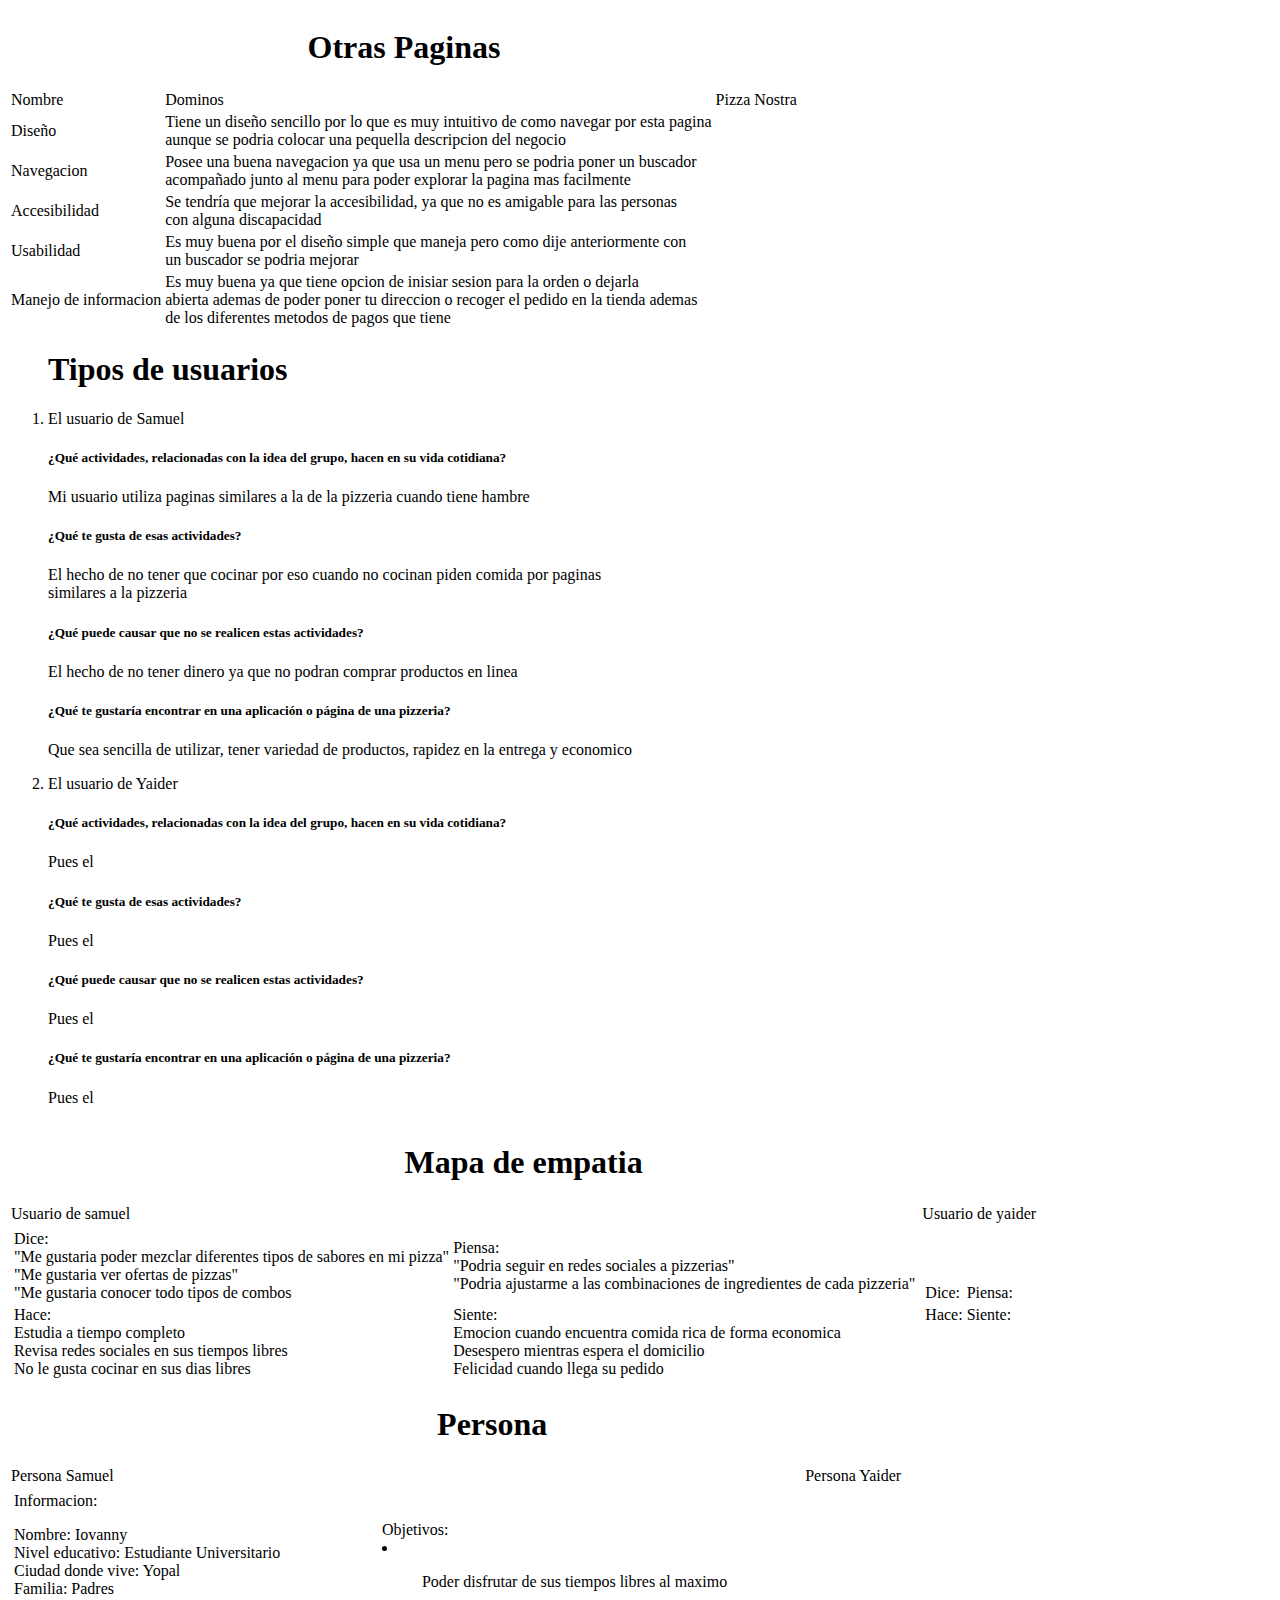
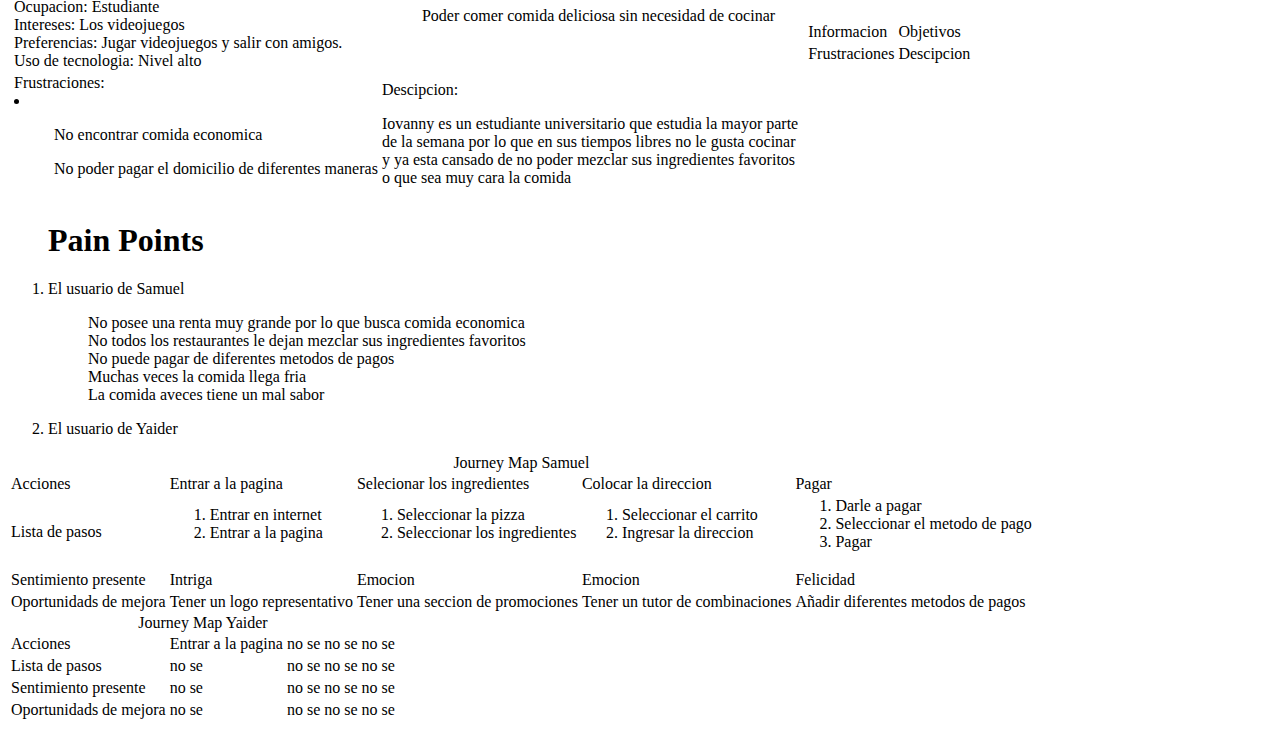
==== Informe.html @ b7d3cf09 "Xd" ====
<html>
    <head>
        <title>Informe Pizzeria</title>
    </head>
    <body>
        <header>

        </header>
        <main>
            <section>
                <table>
                    <caption>
                        <h1>Otras Paginas</h1>
                    </caption>
                    <tbody>
                        <tr>
                            <div>
                                <td>Nombre</td>
                            </div>
                            <div>
                                <td>Dominos</td>
                            </div>
                            <div>
                                <td>Pizza Nostra</td>
                            </div>
                        </tr>
                        <tr>
                            <div>
                                <td>Diseño</td>
                            </div>
                            <div>
                                <td><p>Tiene un diseño sencillo por lo que es muy intuitivo de como navegar por esta pagina <br>
                                aunque se podria colocar una pequella descripcion del negocio</p></td>
                            </div>
                            <div>
                                <td></td>
                            </div>
                        </tr>
                        <tr>
                            <div>
                                <td>Navegacion</td>
                            </div>
                            <div>
                                <td><p>Posee una buena navegacion ya que usa un menu pero se podria poner un buscador <br>
                                acompañado junto al menu para poder explorar la pagina mas facilmente</p></td>
                            </div>
                            <div>
                                <td></td>
                            </div>
                        </tr>
                        <tr>
                            <div>
                                <td>Accesibilidad</td>
                            </div>
                            <div>
                                <td><p>Se tendría que mejorar la accesibilidad, ya que no es amigable para las personas <br>
                                con alguna discapacidad </p></td>
                            </div>
                            <div>
                                <td></td>
                            </div>
                        </tr>
                        <tr>
                            <div>
                                <td>Usabilidad</td>
                            </div>
                            <div>
                                <td><p>Es muy buena por el diseño simple que maneja pero como dije anteriormente con <br>
                                un buscador se podria mejorar</p></td>
                            </div>
                            <div>
                                <td></td>
                            </div>
                        </tr>
                        <tr>
                            <div>
                                <td>Manejo de informacion</td>
                            </div>
                            <div>
                                <td><p>Es muy buena ya que tiene opcion de inisiar sesion para la orden o dejarla <br>
                                abierta ademas de poder poner tu direccion o recoger el pedido en la tienda ademas <br>
                                de los diferentes metodos de pagos que tiene</p></td>
                            </div>
                            <div>
                                <td></td>
                            </div>
                        </tr>
                    </tbody>
                </table>
            </section>
            <section>
                <ol>
                    <h1>Tipos de usuarios</h1>
                    <li>
                        <p>El usuario de Samuel</p>
                        <h5>¿Qué actividades, relacionadas con la idea del grupo, hacen en su vida cotidiana?</h5>
                        <p>Mi usuario utiliza paginas similares a la de la pizzeria cuando tiene hambre</p>
                        <h5>¿Qué te gusta de esas actividades?</h5>
                        <p>El hecho de no tener que cocinar por eso cuando no cocinan piden comida por paginas <br>
                        similares a la pizzeria</p>
                        <h5>¿Qué puede causar que no se realicen estas actividades?</h5>
                        <p>El hecho de no tener dinero ya que no podran comprar productos en linea</p>
                        <h5>¿Qué te gustaría encontrar en una aplicación o página de una pizzeria?</h5>
                        <p>Que sea sencilla de utilizar, tener variedad de productos, rapidez en la entrega y economico</p>
                    </li>
                    <li>
                        <p>El usuario de Yaider</p>
                        <h5>¿Qué actividades, relacionadas con la idea del grupo, hacen en su vida cotidiana?</h5>
                        <p>Pues el</p>
                        <h5>¿Qué te gusta de esas actividades?</h5>
                        <p>Pues el</p>
                        <h5>¿Qué puede causar que no se realicen estas actividades?</h5>
                        <p>Pues el</p>
                        <h5>¿Qué te gustaría encontrar en una aplicación o página de una pizzeria?</h5>
                        <p>Pues el</p>
                    </li>
                </ol>
            </section>
            <section>
                <table>
                    <caption>
                        <h1>Mapa de empatia</h1>
                    </caption>
                    <tbody>
                        <tr>
                            <div>
                                <td>Usuario de samuel</td>
                            </div>
                            <div>
                                <td>Usuario de yaider</td>
                            </div>
                        </tr>
                        <tr>
                            <div>
                                <td>
                                    <table>
                                        <tbody>
                                            <tr>
                                                <div>
                                                    <td>Dice: <br>
                                                    "Me gustaria poder mezclar diferentes tipos de sabores en mi pizza" <br>
                                                    "Me gustaria ver ofertas de pizzas" <br>
                                                    "Me gustaria conocer todo tipos de combos</td>
                                                </div>
                                                <div>
                                                    <td>Piensa: <br>
                                                    "Podria seguir en redes sociales a pizzerias" <br>
                                                    "Podria ajustarme a las combinaciones de ingredientes de cada pizzeria"</td>
                                                </div>
                                            </tr>
                                            <tr>
                                                <div>
                                                    <td>Hace: <br>
                                                    Estudia a tiempo completo <br>
                                                    Revisa redes sociales en sus tiempos libres <br>
                                                    No le gusta cocinar en sus dias libres</td>
                                                </div>
                                                <div>
                                                    <td>Siente: <br>
                                                    Emocion cuando encuentra comida rica de forma economica <br>
                                                    Desespero mientras espera el domicilio <br>
                                                    Felicidad cuando llega su pedido</td>
                                                </div>
                                            </tr>
                                        </tbody>
                                    </table>
                                </td>
                            </div>
                            <div>
                                <td>
                                    <table>
                                        <tbody>
                                            <tr>
                                                <div>
                                                    <td>Dice: </td>
                                                </div>
                                                <div>
                                                    <td>Piensa: </td>
                                                </div>
                                            </tr>
                                            <tr>
                                                <div>
                                                    <td>Hace: </td>
                                                </div>
                                                <div>
                                                    <td>Siente: </td>
                                                </div>
                                            </tr>
                                        </tbody>
                                    </table>
                                </td>
                            </div>
                        </tr>
                    </tbody>
                </table>
            </section>
            <section>
                <table>
                    <caption>
                        <h1>Persona</h1>
                    </caption>
                    <tbody>
                        <tr>
                            <div>
                                <td>Persona Samuel</td>
                            </div>
                            <div>
                                <td>Persona Yaider</td>
                            </div>
                        </tr>
                        <tr>
                            <div>
                                <td>
                                    <table>
                                        <tbody>
                                            <tr>
                                                <div>
                                                    <td>Informacion: <br>
                                                    <p>Nombre: Iovanny <br>
                                                    Nivel educativo: Estudiante Universitario <br>
                                                    Ciudad donde vive: Yopal <br>
                                                    Familia: Padres <br>
                                                    Ocupacion: Estudiante <br>
                                                    Intereses: Los videojuegos <br>
                                                    Preferencias: Jugar videojuegos y salir con amigos. <br>
                                                    Uso de tecnologia: Nivel alto</p></td>
                                                </div>
                                                <div>
                                                    <td>Objetivos: <br>
                                                    <li>
                                                        <div>
                                                            <ul>Poder disfrutar de sus tiempos libres al maximo</ul>
                                                        </div>
                                                        <div>
                                                            <ul>Poder comer comida deliciosa sin necesidad de cocinar</ul>
                                                        </div>
                                                    </li></td>
                                                </div>
                                            </tr>
                                            <tr>
                                                <div>
                                                    <td>Frustraciones: <br>
                                                    <li>
                                                        <ol>No encontrar comida economica</ol>
                                                        <ol>No poder pagar el domicilio de diferentes maneras</ol>
                                                    </li></td>
                                                </div>
                                                <div>
                                                    <td>Descipcion: <br>
                                                    <p>Iovanny es un estudiante universitario que estudia la mayor parte <br>
                                                    de la semana por lo que en sus tiempos libres no le gusta cocinar <br>
                                                    y ya esta cansado de no poder mezclar sus ingredientes favoritos <br>
                                                    o que sea muy cara la comida</p></td>
                                                </div>
                                            </tr>
                                        </tbody>
                                    </table>
                                </td>
                            </div>
                            <div>
                                <td>
                                    <table>
                                        <tbody>
                                            <tr>
                                                <div>
                                                    <td>Informacion</td>
                                                </div>
                                                <div>
                                                    <td>Objetivos</td>
                                                </div>
                                            </tr>
                                            <tr>
                                                <div>
                                                    <td>Frustraciones</td>
                                                </div>
                                                <div>
                                                    <td>Descipcion</td>
                                                </div>
                                            </tr>
                                        </tbody>
                                    </table>
                                </td>
                            </div>
                        </tr>
                    </tbody>
                </table>
            </section>
            <section>
                <ol>
                    <h1>Pain Points</h1>
                    <li>
                        <p>El usuario de Samuel</p>
                        <div>
                            <ul>No posee una renta muy grande por lo que busca comida economica</ul>
                        </div>
                        <div>
                            <ul>No todos los restaurantes le dejan mezclar sus ingredientes favoritos</ul>
                        </div>
                        <div>
                            <ul>No puede pagar de diferentes metodos de pagos</ul>
                        </div>
                        <div>
                            <ul>Muchas veces la comida llega fria</ul>
                        </div>
                        <div>
                            <ul>La comida aveces tiene un mal sabor</ul>
                        </div>
                    </li>
                    <li>
                        <p>El usuario de Yaider</p>
                        <div>
                            <ul></ul>
                        </div>
                    </li>
                </ol>
            </section>
            <section>
                <table>
                    <caption>Journey Map Samuel</caption>
                    <tbody>
                        <tr>
                            <div>
                                <td>Acciones</td>
                            </div>
                            <div>
                                <td>Entrar a la pagina</td>
                            </div>
                            <div>
                                <td>Selecionar los ingredientes</td>
                            </div>
                            <div>
                                <td>Colocar la direccion</td>
                            </div>
                            <div>
                                <td>Pagar</td>
                            </div>
                        </tr>
                        <tr>
                            <div>
                                <td>Lista de pasos</td>
                            </div>
                            <div>
                                <td><ol>
                                    <li>Entrar en internet</li>
                                    <li>Entrar a la pagina</li>
                                </ol></td>
                            </div>
                            <div>
                                <td><ol>
                                    <li>Seleccionar la pizza</li>
                                    <li>Seleccionar los ingredientes</li>
                                </ol></td>
                            </div>
                            <div>
                                <td><ol>
                                    <li>Seleccionar el carrito</li>
                                    <li>Ingresar la direccion</li>
                                </ol></td>
                            </div>
                            <div>
                                <td><ol>
                                    <li>Darle a pagar</li>
                                    <li>Seleccionar el metodo de pago</li>
                                    <li>Pagar</li>
                                </ol></td>
                            </div>
                        </tr>
                        <tr>
                            <div>
                                <td>Sentimiento presente</td>
                            </div>
                            <div>
                                <td>Intriga</td>
                            </div>
                            <div>
                                <td>Emocion</td>
                            </div>
                            <div>
                                <td>Emocion</td>
                            </div>
                            <div>
                                <td>Felicidad</td>
                            </div>
                        </tr>
                        <tr>
                            <div>
                                <td>Oportunidads de mejora</td>
                            </div>
                            <div>
                                <td>Tener un logo representativo</td>
                            </div>
                            <div>
                                <td>Tener una seccion de promociones</td>
                            </div>
                            <div>
                                <td>Tener un tutor de combinaciones</td>
                            </div>
                            <div>
                                <td>Añadir diferentes metodos de pagos</td>
                            </div>
                        </tr>
                    </tbody>
                </table>
            </section>
            <section>
                <table>
                    <caption>Journey Map Yaider</caption>
                    <tbody>
                        <tr>
                            <div>
                                <td>Acciones</td>
                            </div>
                            <div>
                                <td>Entrar a la pagina</td>
                            </div>
                            <div>
                                <td>no se</td>
                            </div>
                            <div>
                                <td>no se</td>
                            </div>
                            <div>
                                <td>no se</td>
                            </div>
                        </tr>
                        <tr>
                            <div>
                                <td>Lista de pasos</td>
                            </div>
                            <div>
                                <td>no se</td>
                            </div>
                            <div>
                                <td>no se</td>
                            </div>
                            <div>
                                <td>no se</td>
                            </div>
                            <div>
                                <td>no se</td>
                            </div>
                        </tr>
                        <tr>
                            <div>
                                <td>Sentimiento presente</td>
                            </div>
                            <div>
                                <td>no se</td>
                            </div>
                            <div>
                                <td>no se</td>
                            </div>
                            <div>
                                <td>no se</td>
                            </div>
                            <div>
                                <td>no se</td>
                            </div>
                        </tr>
                        <tr>
                            <div>
                                <td>Oportunidads de mejora</td>
                            </div>
                            <div>
                                <td>no se</td>
                            </div>
                            <div>
                                <td>no se</td>
                            </div>
                            <div>
                                <td>no se</td>
                            </div>
                            <div>
                                <td>no se</td>
                            </div>
                        </tr>
                    </tbody>
                </table>
            </section>

        </main>
    </body>
</html>
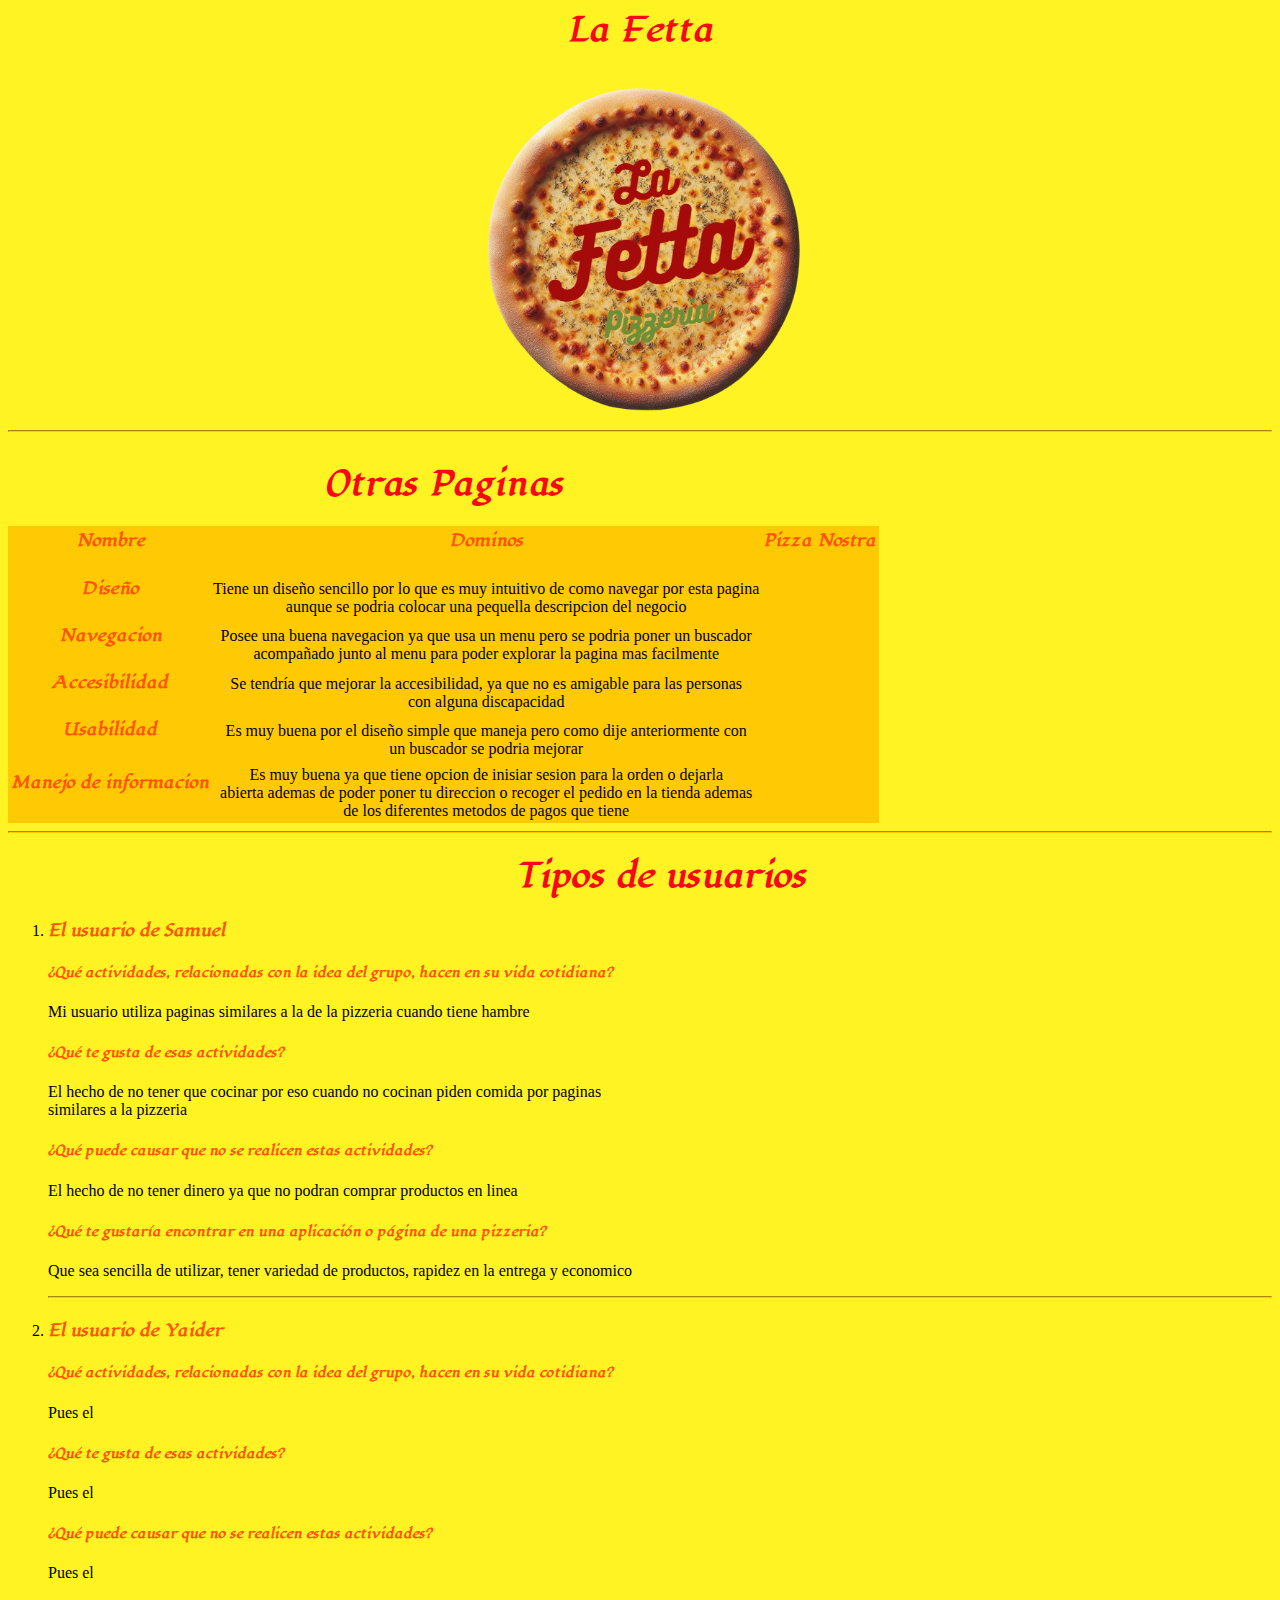
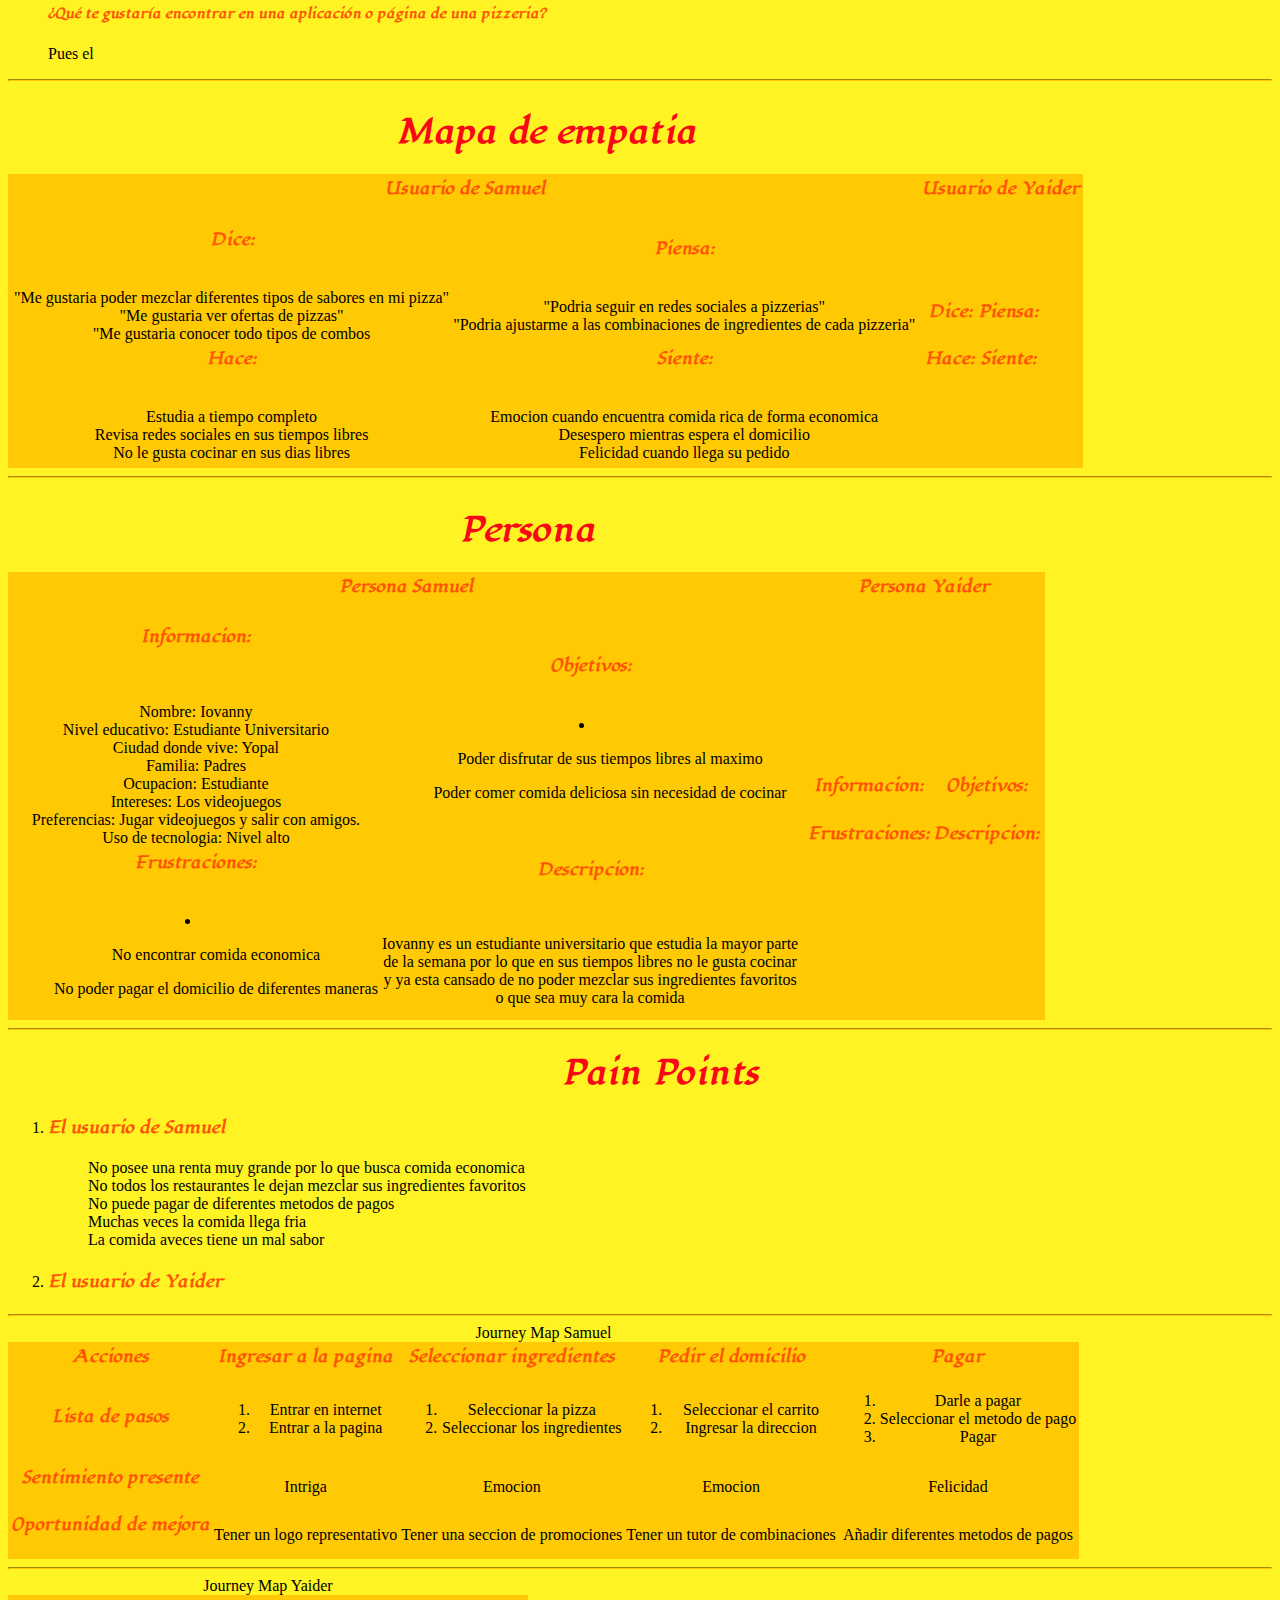
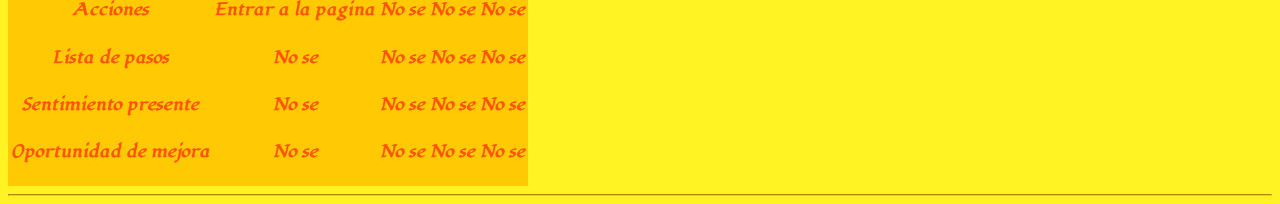
==== commit 449079f3: "Se agrego css" ====
--- a/Informe.html
+++ b/Informe.html
@@ -1,10 +1,16 @@
 <html>
     <head>
+        <link rel="stylesheet" href=".//InformeStyle.css">
+        <link rel="preconnect" href="https://fonts.googleapis.com">
+        <link rel="preconnect" href="https://fonts.gstatic.com" crossorigin>
+        <link href="https://fonts.googleapis.com/css2?family=Lugrasimo&display=swap" rel="stylesheet">
         <title>Informe Pizzeria</title>
     </head>
     <body>
         <header>
-
+            <h1>La Fetta</h1>
+            <img src=".//Img/Logo.png" alt="">
+            <hr>
         </header>
         <main>
             <section>
@@ -15,18 +21,26 @@
                     <tbody>
                         <tr>
                             <div>
-                                <td>Nombre</td>
-                            </div>
-                            <div>
-                                <td>Dominos</td>
-                            </div>
-                            <div>
-                                <td>Pizza Nostra</td>
-                            </div>
-                        </tr>
-                        <tr>
-                            <div>
-                                <td>Diseño</td>
+                                <td>
+                                    <h4>Nombre</h4>
+                                </td>
+                            </div>
+                            <div>
+                                <td>
+                                    <h4>Dominos</h4>
+                                </td>
+                            </div>
+                            <div>
+                                <td>
+                                    <h4>Pizza Nostra</h4>
+                                </td>
+                            </div>
+                        </tr>
+                        <tr>
+                            <div>
+                                <td>
+                                    <h4>Diseño</h4>
+                                </td>
                             </div>
                             <div>
                                 <td><p>Tiene un diseño sencillo por lo que es muy intuitivo de como navegar por esta pagina <br>
@@ -38,7 +52,9 @@
                         </tr>
                         <tr>
                             <div>
-                                <td>Navegacion</td>
+                                <td>
+                                    <h4>Navegacion</h4>
+                                </td>
                             </div>
                             <div>
                                 <td><p>Posee una buena navegacion ya que usa un menu pero se podria poner un buscador <br>
@@ -50,7 +66,9 @@
                         </tr>
                         <tr>
                             <div>
-                                <td>Accesibilidad</td>
+                                <td>
+                                    <h4>Accesibilidad</h4>
+                                </td>
                             </div>
                             <div>
                                 <td><p>Se tendría que mejorar la accesibilidad, ya que no es amigable para las personas <br>
@@ -62,7 +80,9 @@
                         </tr>
                         <tr>
                             <div>
-                                <td>Usabilidad</td>
+                                <td>
+                                    <h4>Usabilidad</h4>
+                                </td>
                             </div>
                             <div>
                                 <td><p>Es muy buena por el diseño simple que maneja pero como dije anteriormente con <br>
@@ -74,7 +94,9 @@
                         </tr>
                         <tr>
                             <div>
-                                <td>Manejo de informacion</td>
+                                <td>
+                                    <h4>Manejo de informacion</h4>
+                                </td>
                             </div>
                             <div>
                                 <td><p>Es muy buena ya que tiene opcion de inisiar sesion para la orden o dejarla <br>
@@ -87,12 +109,13 @@
                         </tr>
                     </tbody>
                 </table>
+                <hr>
             </section>
             <section>
                 <ol>
                     <h1>Tipos de usuarios</h1>
                     <li>
-                        <p>El usuario de Samuel</p>
+                        <h4>El usuario de Samuel</h4>
                         <h5>¿Qué actividades, relacionadas con la idea del grupo, hacen en su vida cotidiana?</h5>
                         <p>Mi usuario utiliza paginas similares a la de la pizzeria cuando tiene hambre</p>
                         <h5>¿Qué te gusta de esas actividades?</h5>
@@ -103,8 +126,9 @@
                         <h5>¿Qué te gustaría encontrar en una aplicación o página de una pizzeria?</h5>
                         <p>Que sea sencilla de utilizar, tener variedad de productos, rapidez en la entrega y economico</p>
                     </li>
+                    <hr>
                     <li>
-                        <p>El usuario de Yaider</p>
+                        <h4>El usuario de Yaider</h4>
                         <h5>¿Qué actividades, relacionadas con la idea del grupo, hacen en su vida cotidiana?</h5>
                         <p>Pues el</p>
                         <h5>¿Qué te gusta de esas actividades?</h5>
@@ -115,6 +139,7 @@
                         <p>Pues el</p>
                     </li>
                 </ol>
+                <hr>
             </section>
             <section>
                 <table>
@@ -124,10 +149,14 @@
                     <tbody>
                         <tr>
                             <div>
-                                <td>Usuario de samuel</td>
-                            </div>
-                            <div>
-                                <td>Usuario de yaider</td>
+                                <td>
+                                    <h4>Usuario de Samuel</h4>
+                                </td>
+                            </div>
+                            <div>
+                                <td>
+                                    <h4>Usuario de Yaider</h4>
+                                </td>
                             </div>
                         </tr>
                         <tr>
@@ -137,26 +166,26 @@
                                         <tbody>
                                             <tr>
                                                 <div>
-                                                    <td>Dice: <br>
+                                                    <td><h4>Dice: </h4> <br>
                                                     "Me gustaria poder mezclar diferentes tipos de sabores en mi pizza" <br>
                                                     "Me gustaria ver ofertas de pizzas" <br>
                                                     "Me gustaria conocer todo tipos de combos</td>
                                                 </div>
                                                 <div>
-                                                    <td>Piensa: <br>
+                                                    <td><h4>Piensa: </h4><br>
                                                     "Podria seguir en redes sociales a pizzerias" <br>
                                                     "Podria ajustarme a las combinaciones de ingredientes de cada pizzeria"</td>
                                                 </div>
                                             </tr>
                                             <tr>
                                                 <div>
-                                                    <td>Hace: <br>
+                                                    <td><h4>Hace: </h4><br>
                                                     Estudia a tiempo completo <br>
                                                     Revisa redes sociales en sus tiempos libres <br>
                                                     No le gusta cocinar en sus dias libres</td>
                                                 </div>
                                                 <div>
-                                                    <td>Siente: <br>
+                                                    <td><h4>Siente: </h4><br>
                                                     Emocion cuando encuentra comida rica de forma economica <br>
                                                     Desespero mientras espera el domicilio <br>
                                                     Felicidad cuando llega su pedido</td>
@@ -172,18 +201,20 @@
                                         <tbody>
                                             <tr>
                                                 <div>
-                                                    <td>Dice: </td>
-                                                </div>
-                                                <div>
-                                                    <td>Piensa: </td>
-                                                </div>
-                                            </tr>
-                                            <tr>
-                                                <div>
-                                                    <td>Hace: </td>
-                                                </div>
-                                                <div>
-                                                    <td>Siente: </td>
+                                                    <td><h4>Dice: </h4></td>
+                                                </div>
+                                                <div>
+                                                    <td>
+                                                        <h4>Piensa: </h4>
+                                                    </td>
+                                                </div>
+                                            </tr>
+                                            <tr>
+                                                <div>
+                                                    <td><h4>Hace:</h4></td>
+                                                </div>
+                                                <div>
+                                                    <td><h4>Siente: </h4></td>
                                                 </div>
                                             </tr>
                                         </tbody>
@@ -194,6 +225,7 @@
                     </tbody>
                 </table>
             </section>
+            <hr>
             <section>
                 <table>
                     <caption>
@@ -202,10 +234,10 @@
                     <tbody>
                         <tr>
                             <div>
-                                <td>Persona Samuel</td>
-                            </div>
-                            <div>
-                                <td>Persona Yaider</td>
+                                <td><h4>Persona Samuel</h4></td>
+                            </div>
+                            <div>
+                                <td><h4>Persona Yaider</h4></td>
                             </div>
                         </tr>
                         <tr>
@@ -215,7 +247,7 @@
                                         <tbody>
                                             <tr>
                                                 <div>
-                                                    <td>Informacion: <br>
+                                                    <td><h4>Informacion: </h4><br>
                                                     <p>Nombre: Iovanny <br>
                                                     Nivel educativo: Estudiante Universitario <br>
                                                     Ciudad donde vive: Yopal <br>
@@ -226,7 +258,7 @@
                                                     Uso de tecnologia: Nivel alto</p></td>
                                                 </div>
                                                 <div>
-                                                    <td>Objetivos: <br>
+                                                    <td><h4>Objetivos: </h4><br>
                                                     <li>
                                                         <div>
                                                             <ul>Poder disfrutar de sus tiempos libres al maximo</ul>
@@ -239,14 +271,14 @@
                                             </tr>
                                             <tr>
                                                 <div>
-                                                    <td>Frustraciones: <br>
+                                                    <td><h4>Frustraciones: </h4><br>
                                                     <li>
                                                         <ol>No encontrar comida economica</ol>
                                                         <ol>No poder pagar el domicilio de diferentes maneras</ol>
                                                     </li></td>
                                                 </div>
                                                 <div>
-                                                    <td>Descipcion: <br>
+                                                    <td><h4>Descripcion: </h4><br>
                                                     <p>Iovanny es un estudiante universitario que estudia la mayor parte <br>
                                                     de la semana por lo que en sus tiempos libres no le gusta cocinar <br>
                                                     y ya esta cansado de no poder mezclar sus ingredientes favoritos <br>
@@ -263,18 +295,18 @@
                                         <tbody>
                                             <tr>
                                                 <div>
-                                                    <td>Informacion</td>
-                                                </div>
-                                                <div>
-                                                    <td>Objetivos</td>
-                                                </div>
-                                            </tr>
-                                            <tr>
-                                                <div>
-                                                    <td>Frustraciones</td>
-                                                </div>
-                                                <div>
-                                                    <td>Descipcion</td>
+                                                    <td><h4>Informacion: </h4></td>
+                                                </div>
+                                                <div>
+                                                    <td><h4>Objetivos: </h4></td>
+                                                </div>
+                                            </tr>
+                                            <tr>
+                                                <div>
+                                                    <td><h4>Frustraciones: </h4></td>
+                                                </div>
+                                                <div>
+                                                    <td><h4>Descripcion: </h4></td>
                                                 </div>
                                             </tr>
                                         </tbody>
@@ -284,12 +316,13 @@
                         </tr>
                     </tbody>
                 </table>
+                <hr>
             </section>
             <section>
                 <ol>
                     <h1>Pain Points</h1>
                     <li>
-                        <p>El usuario de Samuel</p>
+                        <p><h4>El usuario de Samuel</h4></p>
                         <div>
                             <ul>No posee una renta muy grande por lo que busca comida economica</ul>
                         </div>
@@ -307,12 +340,13 @@
                         </div>
                     </li>
                     <li>
-                        <p>El usuario de Yaider</p>
+                        <p><h4>El usuario de Yaider</h4></p>
                         <div>
                             <ul></ul>
                         </div>
                     </li>
                 </ol>
+                <hr>
             </section>
             <section>
                 <table>
@@ -320,24 +354,24 @@
                     <tbody>
                         <tr>
                             <div>
-                                <td>Acciones</td>
-                            </div>
-                            <div>
-                                <td>Entrar a la pagina</td>
-                            </div>
-                            <div>
-                                <td>Selecionar los ingredientes</td>
-                            </div>
-                            <div>
-                                <td>Colocar la direccion</td>
-                            </div>
-                            <div>
-                                <td>Pagar</td>
-                            </div>
-                        </tr>
-                        <tr>
-                            <div>
-                                <td>Lista de pasos</td>
+                                <td><h4>Acciones</h4></td>
+                            </div>
+                            <div>
+                                <td><h4>Ingresar a la pagina</h4></td>
+                            </div>
+                            <div>
+                                <td><h4>Seleccionar ingredientes</h4></td>
+                            </div>
+                            <div>
+                                <td><h4>Pedir el domicilio</h4></td>
+                            </div>
+                            <div>
+                                <td><h4>Pagar</h4></td>
+                            </div>
+                        </tr>
+                        <tr>
+                            <div>
+                                <td><h4>Lista de pasos</h4></td>
                             </div>
                             <div>
                                 <td><ol>
@@ -367,7 +401,7 @@
                         </tr>
                         <tr>
                             <div>
-                                <td>Sentimiento presente</td>
+                                <td><h4>Sentimiento presente</h4></td>
                             </div>
                             <div>
                                 <td>Intriga</td>
@@ -384,7 +418,7 @@
                         </tr>
                         <tr>
                             <div>
-                                <td>Oportunidads de mejora</td>
+                                <td><h4>Oportunidad de mejora</h4></td>
                             </div>
                             <div>
                                 <td>Tener un logo representativo</td>
@@ -401,6 +435,7 @@
                         </tr>
                     </tbody>
                 </table>
+                <hr>
             </section>
             <section>
                 <table>
@@ -408,76 +443,76 @@
                     <tbody>
                         <tr>
                             <div>
-                                <td>Acciones</td>
-                            </div>
-                            <div>
-                                <td>Entrar a la pagina</td>
-                            </div>
-                            <div>
-                                <td>no se</td>
-                            </div>
-                            <div>
-                                <td>no se</td>
-                            </div>
-                            <div>
-                                <td>no se</td>
-                            </div>
-                        </tr>
-                        <tr>
-                            <div>
-                                <td>Lista de pasos</td>
-                            </div>
-                            <div>
-                                <td>no se</td>
-                            </div>
-                            <div>
-                                <td>no se</td>
-                            </div>
-                            <div>
-                                <td>no se</td>
-                            </div>
-                            <div>
-                                <td>no se</td>
-                            </div>
-                        </tr>
-                        <tr>
-                            <div>
-                                <td>Sentimiento presente</td>
-                            </div>
-                            <div>
-                                <td>no se</td>
-                            </div>
-                            <div>
-                                <td>no se</td>
-                            </div>
-                            <div>
-                                <td>no se</td>
-                            </div>
-                            <div>
-                                <td>no se</td>
-                            </div>
-                        </tr>
-                        <tr>
-                            <div>
-                                <td>Oportunidads de mejora</td>
-                            </div>
-                            <div>
-                                <td>no se</td>
-                            </div>
-                            <div>
-                                <td>no se</td>
-                            </div>
-                            <div>
-                                <td>no se</td>
-                            </div>
-                            <div>
-                                <td>no se</td>
+                                <td><h4>Acciones</h4></td>
+                            </div>
+                            <div>
+                                <td><h4>Entrar a la pagina</h4></td>
+                            </div>
+                            <div>
+                                <td><h4>No se</h4></td>
+                            </div>
+                            <div>
+                                <td><h4>No se</h4></td>
+                            </div>
+                            <div>
+                                <td><h4>No se</h4></td>
+                            </div>
+                        </tr>
+                        <tr>
+                            <div>
+                                <td><h4>Lista de pasos</h4></td>
+                            </div>
+                            <div>
+                                <td><h4>No se</h4></td>
+                            </div>
+                            <div>
+                                <td><h4>No se</h4></td>
+                            </div>
+                            <div>
+                                <td><h4>No se</h4></td>
+                            </div>
+                            <div>
+                                <td><h4>No se</h4></td>
+                            </div>
+                        </tr>
+                        <tr>
+                            <div>
+                                <td><h4>Sentimiento presente</h4></td>
+                            </div>
+                            <div>
+                                <td><h4>No se</h4></td>
+                            </div>
+                            <div>
+                                <td><h4>No se</h4></td>
+                            </div>
+                            <div>
+                                <td><h4>No se</h4></td>
+                            </div>
+                            <div>
+                                <td><h4>No se</h4></td>
+                            </div>
+                        </tr>
+                        <tr>
+                            <div>
+                                <td><h4>Oportunidad de mejora</h4></td>
+                            </div>
+                            <div>
+                                <td><h4>No se</h4></td>
+                            </div>
+                            <div>
+                                <td><h4>No se</h4></td>
+                            </div>
+                            <div>
+                                <td><h4>No se</h4></td>
+                            </div>
+                            <div>
+                                <td><h4>No se</h4></td>
                             </div>
                         </tr>
                     </tbody>
                 </table>
-            </section>
-
+                <hr>
+            </section>
         </main>
     </body>
 </html>--- a/InformeStyle.css
+++ b/InformeStyle.css
@@ -0,0 +1,27 @@
+table{
+    text-align: center;
+    background-color: #FFCA03;
+}
+Body {
+    background-color: #FFF323;
+}
+h1, h2, h3{
+    color: #F90716;
+    font-family: "Lugrasimo", cursive;
+    text-align: center;
+}
+h4, h5, h6{
+    color: #FF5403;
+    font-family: "Lugrasimo", cursive;
+}
+hr{
+    border-color: #FFCA03;
+}
+header{
+    text-align: center;
+}
+img{
+    width: 350;
+    height: 350;
+}
+
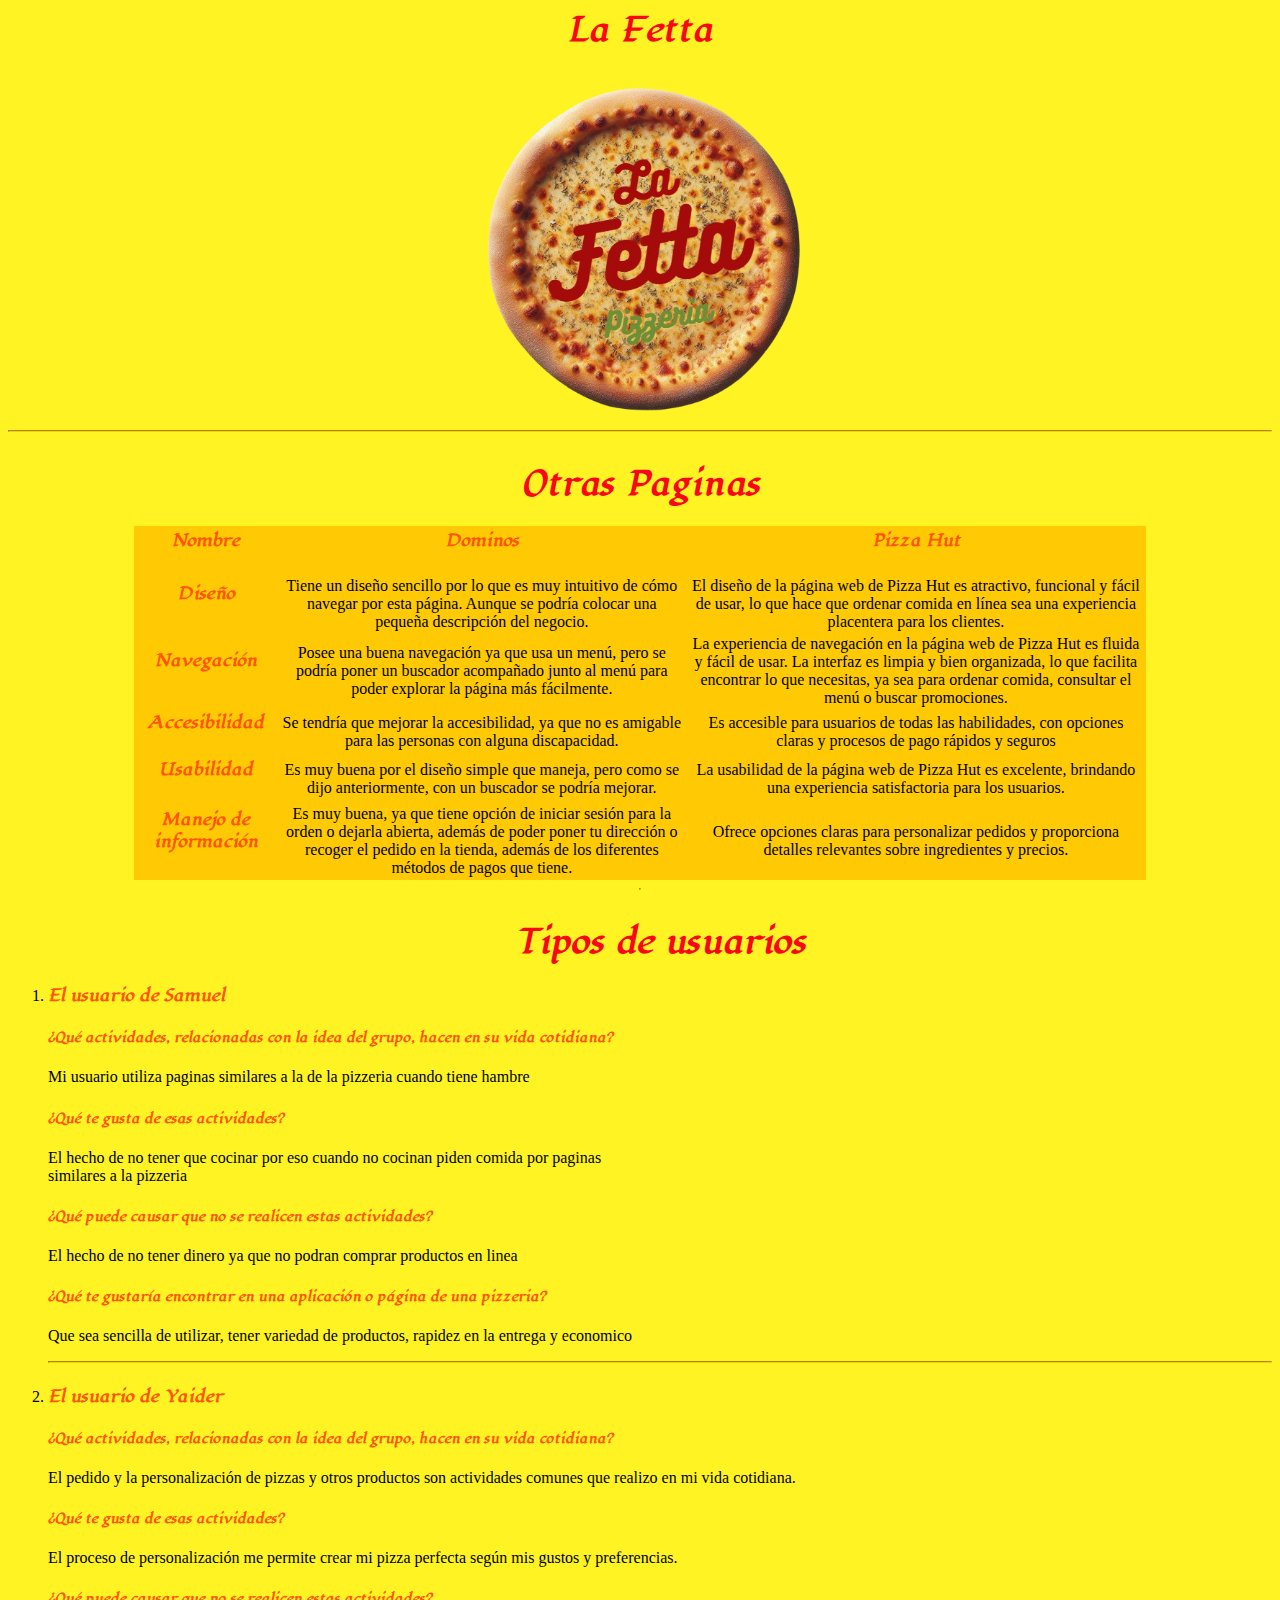
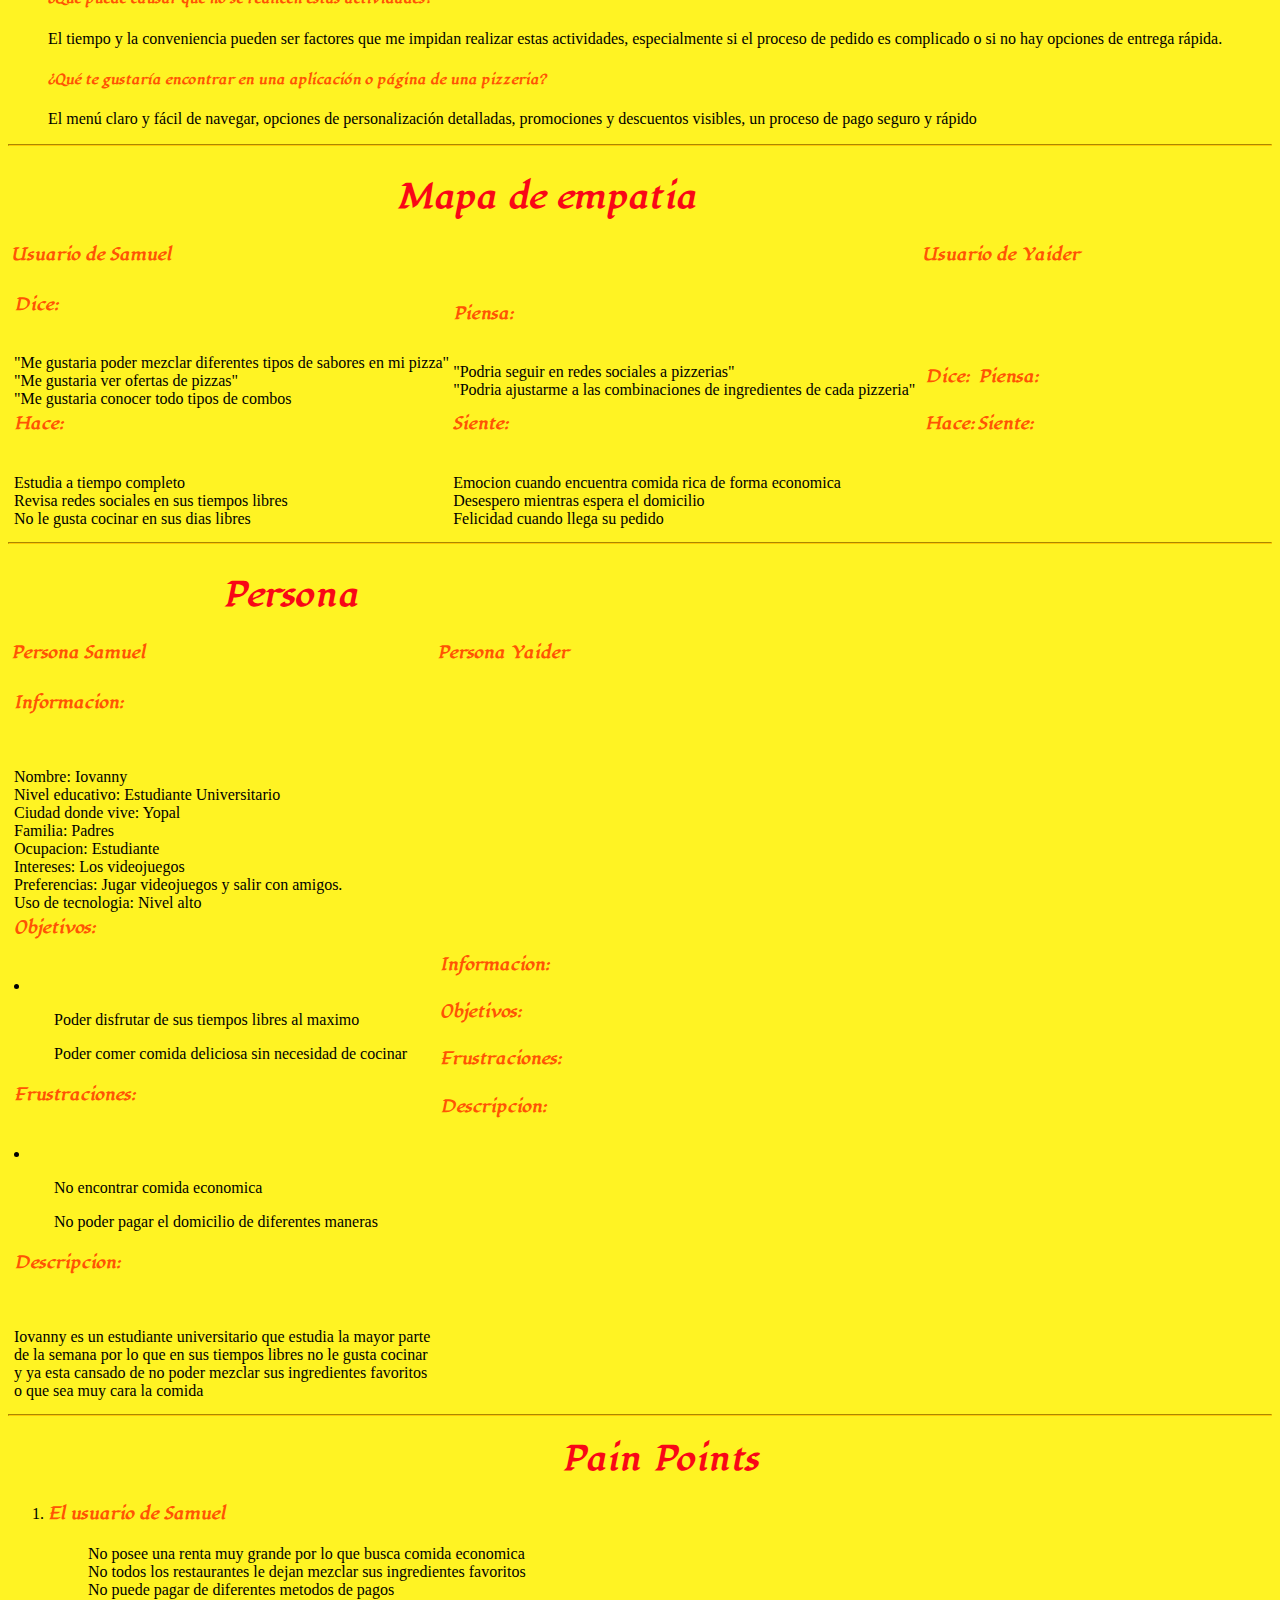
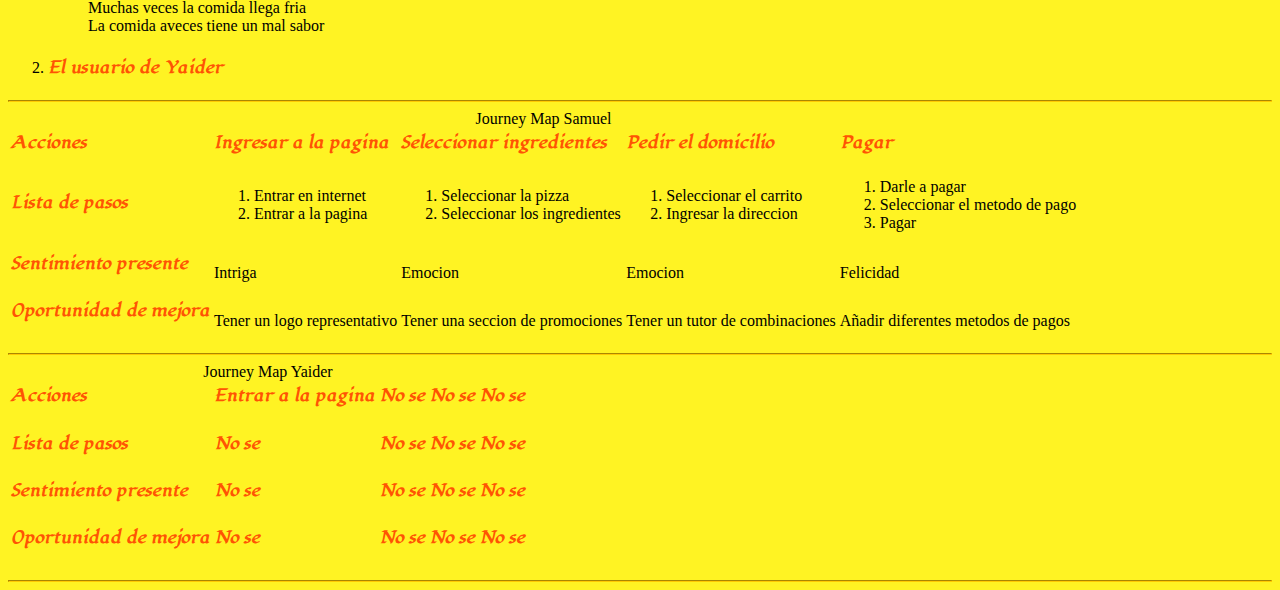
==== commit f45506d6: "Eliminación de muchos divs raros mal puestos dentro de los table y mejora en la vizualización con im" ====
--- a/Informe.html
+++ b/Informe.html
@@ -4,109 +4,96 @@
         <link rel="preconnect" href="https://fonts.googleapis.com">
         <link rel="preconnect" href="https://fonts.gstatic.com" crossorigin>
         <link href="https://fonts.googleapis.com/css2?family=Lugrasimo&display=swap" rel="stylesheet">
+        <meta charset="UTF-8">
         <title>Informe Pizzeria</title>
     </head>
     <body>
         <header>
             <h1>La Fetta</h1>
-            <img src=".//Img/Logo.png" alt="">
+            <img src="Img/Logo.png" alt="">
             <hr>
         </header>
         <main>
-            <section>
-                <table>
+            <section class="sectionTabla">
+                <table class="tablaPaginas">
                     <caption>
                         <h1>Otras Paginas</h1>
                     </caption>
                     <tbody>
-                        <tr>
-                            <div>
-                                <td>
-                                    <h4>Nombre</h4>
-                                </td>
-                            </div>
-                            <div>
-                                <td>
-                                    <h4>Dominos</h4>
-                                </td>
-                            </div>
-                            <div>
-                                <td>
-                                    <h4>Pizza Nostra</h4>
-                                </td>
-                            </div>
-                        </tr>
-                        <tr>
-                            <div>
-                                <td>
-                                    <h4>Diseño</h4>
-                                </td>
-                            </div>
-                            <div>
-                                <td><p>Tiene un diseño sencillo por lo que es muy intuitivo de como navegar por esta pagina <br>
-                                aunque se podria colocar una pequella descripcion del negocio</p></td>
-                            </div>
-                            <div>
-                                <td></td>
-                            </div>
-                        </tr>
-                        <tr>
-                            <div>
-                                <td>
-                                    <h4>Navegacion</h4>
-                                </td>
-                            </div>
-                            <div>
-                                <td><p>Posee una buena navegacion ya que usa un menu pero se podria poner un buscador <br>
-                                acompañado junto al menu para poder explorar la pagina mas facilmente</p></td>
-                            </div>
-                            <div>
-                                <td></td>
-                            </div>
-                        </tr>
-                        <tr>
-                            <div>
-                                <td>
-                                    <h4>Accesibilidad</h4>
-                                </td>
-                            </div>
-                            <div>
-                                <td><p>Se tendría que mejorar la accesibilidad, ya que no es amigable para las personas <br>
-                                con alguna discapacidad </p></td>
-                            </div>
-                            <div>
-                                <td></td>
-                            </div>
-                        </tr>
-                        <tr>
-                            <div>
-                                <td>
-                                    <h4>Usabilidad</h4>
-                                </td>
-                            </div>
-                            <div>
-                                <td><p>Es muy buena por el diseño simple que maneja pero como dije anteriormente con <br>
-                                un buscador se podria mejorar</p></td>
-                            </div>
-                            <div>
-                                <td></td>
-                            </div>
-                        </tr>
-                        <tr>
-                            <div>
-                                <td>
-                                    <h4>Manejo de informacion</h4>
-                                </td>
-                            </div>
-                            <div>
-                                <td><p>Es muy buena ya que tiene opcion de inisiar sesion para la orden o dejarla <br>
-                                abierta ademas de poder poner tu direccion o recoger el pedido en la tienda ademas <br>
-                                de los diferentes metodos de pagos que tiene</p></td>
-                            </div>
-                            <div>
-                                <td></td>
-                            </div>
-                        </tr>
+                    <tr>
+                        <td>
+                            <h4>Nombre</h4>
+                        </td>
+                        <td>
+                            <h4>Dominos</h4>
+                        </td>
+                        <td>
+                            <h4>Pizza Hut</h4>
+                        </td>
+                    </tr>
+                    <tr>
+                        <td>
+                            <h4>Diseño</h4>
+                        </td>
+                        <td>
+                            <p>Tiene un diseño sencillo por lo que es muy intuitivo de cómo navegar por esta página. Aunque se podría colocar una pequeña descripción del negocio.</p>
+                        </td>
+                        <td>
+                            <p>El diseño de la página web de Pizza Hut es atractivo, funcional y fácil de usar, lo que hace que ordenar comida en línea sea una experiencia placentera para los clientes.</p>
+                        </td>
+                    </tr>
+                    <tr>
+                        <td>
+                            <h4>Navegación</h4>
+                        </td>
+                        <td>
+                            <p>Posee una buena navegación ya que usa un menú, pero se podría poner un buscador acompañado junto al menú para poder explorar la página más fácilmente.</p>
+                        </td>
+                        <td>
+                            <p>
+                                La experiencia de navegación en la página web de Pizza Hut es fluida y fácil de usar. La interfaz es limpia y bien organizada, lo que facilita encontrar lo que necesitas, ya sea para ordenar comida, consultar el menú o buscar promociones.
+                            </p>
+                        </td>
+                    </tr>
+                    <tr>
+                        <td>
+                            <h4>Accesibilidad</h4>
+                        </td>
+                        <td>
+                            <p>Se tendría que mejorar la accesibilidad, ya que no es amigable para las personas con alguna discapacidad.</p>
+                        </td>
+                        <td>
+                            <p>
+                                Es accesible para usuarios de todas las habilidades, con opciones claras y procesos de pago rápidos y seguros
+                            </p>
+                        </td>
+                    </tr>
+                    <tr>
+                        <td>
+                            <h4>Usabilidad</h4>
+                        </td>
+                        <td>
+                            <p>Es muy buena por el diseño simple que maneja, pero como se dijo anteriormente, con un buscador se podría mejorar.</p>
+                        </td>
+                        <td>
+                            <p>
+                                La usabilidad de la página web de Pizza Hut es excelente, brindando una experiencia satisfactoria para los usuarios.
+                            </p>
+                        </td>
+                    </tr>
+                    <tr>
+                        <td>
+                            <h4>Manejo de información</h4>
+                        </td>
+                        <td>
+                            <p>Es muy buena, ya que tiene opción de iniciar sesión para la orden o dejarla abierta, además de poder poner tu dirección o recoger el pedido en la tienda, además de los diferentes métodos de pagos que tiene.</p>
+                        </td>
+                        <td>
+                            <p>
+                                Ofrece opciones claras para personalizar pedidos y proporciona detalles relevantes sobre ingredientes y precios.
+                            </p>
+                        </td>
+                    </tr>
                     </tbody>
                 </table>
                 <hr>
@@ -130,13 +117,13 @@
                     <li>
                         <h4>El usuario de Yaider</h4>
                         <h5>¿Qué actividades, relacionadas con la idea del grupo, hacen en su vida cotidiana?</h5>
-                        <p>Pues el</p>
+                        <p>El pedido y la personalización de pizzas y otros productos son actividades comunes que realizo en mi vida cotidiana.</p>
                         <h5>¿Qué te gusta de esas actividades?</h5>
-                        <p>Pues el</p>
+                        <p>El proceso de personalización me permite crear mi pizza perfecta según mis gustos y preferencias.</p>
                         <h5>¿Qué puede causar que no se realicen estas actividades?</h5>
-                        <p>Pues el</p>
+                        <p> El tiempo y la conveniencia pueden ser factores que me impidan realizar estas actividades, especialmente si el proceso de pedido es complicado o si no hay opciones de entrega rápida.</p>
                         <h5>¿Qué te gustaría encontrar en una aplicación o página de una pizzeria?</h5>
-                        <p>Pues el</p>
+                        <p>El menú claro y fácil de navegar, opciones de personalización detalladas, promociones y descuentos visibles, un proceso de pago seguro y rápido</p>
                     </li>
                 </ol>
                 <hr>
@@ -147,81 +134,55 @@
                         <h1>Mapa de empatia</h1>
                     </caption>
                     <tbody>
-                        <tr>
-                            <div>
-                                <td>
-                                    <h4>Usuario de Samuel</h4>
-                                </td>
-                            </div>
-                            <div>
-                                <td>
-                                    <h4>Usuario de Yaider</h4>
-                                </td>
-                            </div>
-                        </tr>
-                        <tr>
-                            <div>
-                                <td>
-                                    <table>
-                                        <tbody>
-                                            <tr>
-                                                <div>
-                                                    <td><h4>Dice: </h4> <br>
-                                                    "Me gustaria poder mezclar diferentes tipos de sabores en mi pizza" <br>
-                                                    "Me gustaria ver ofertas de pizzas" <br>
-                                                    "Me gustaria conocer todo tipos de combos</td>
-                                                </div>
-                                                <div>
-                                                    <td><h4>Piensa: </h4><br>
-                                                    "Podria seguir en redes sociales a pizzerias" <br>
-                                                    "Podria ajustarme a las combinaciones de ingredientes de cada pizzeria"</td>
-                                                </div>
-                                            </tr>
-                                            <tr>
-                                                <div>
-                                                    <td><h4>Hace: </h4><br>
-                                                    Estudia a tiempo completo <br>
-                                                    Revisa redes sociales en sus tiempos libres <br>
-                                                    No le gusta cocinar en sus dias libres</td>
-                                                </div>
-                                                <div>
-                                                    <td><h4>Siente: </h4><br>
-                                                    Emocion cuando encuentra comida rica de forma economica <br>
-                                                    Desespero mientras espera el domicilio <br>
-                                                    Felicidad cuando llega su pedido</td>
-                                                </div>
-                                            </tr>
-                                        </tbody>
-                                    </table>
-                                </td>
-                            </div>
-                            <div>
-                                <td>
-                                    <table>
-                                        <tbody>
-                                            <tr>
-                                                <div>
-                                                    <td><h4>Dice: </h4></td>
-                                                </div>
-                                                <div>
-                                                    <td>
-                                                        <h4>Piensa: </h4>
-                                                    </td>
-                                                </div>
-                                            </tr>
-                                            <tr>
-                                                <div>
-                                                    <td><h4>Hace:</h4></td>
-                                                </div>
-                                                <div>
-                                                    <td><h4>Siente: </h4></td>
-                                                </div>
-                                            </tr>
-                                        </tbody>
-                                    </table>
-                                </td>
-                            </div>
-                        </tr>
+                    <tr>
+                        <td>
+                            <h4>Usuario de Samuel</h4>
+                        </td>
+                        <td>
+                            <h4>Usuario de Yaider</h4>
+                        </td>
+                    </tr>
+                    <tr>
+                        <td>
+                            <table>
+                                <tbody>
+                                <tr>
+                                    <td><h4>Dice: </h4> <br>
+                                        "Me gustaria poder mezclar diferentes tipos de sabores en mi pizza" <br>
+                                        "Me gustaria ver ofertas de pizzas" <br>
+                                        "Me gustaria conocer todo tipos de combos</td>
+                                    <td><h4>Piensa: </h4><br>
+                                        "Podria seguir en redes sociales a pizzerias" <br>
+                                        "Podria ajustarme a las combinaciones de ingredientes de cada pizzeria"</td>
+                                </tr>
+                                <tr>
+                                    <td><h4>Hace: </h4><br>
+                                        Estudia a tiempo completo <br>
+                                        Revisa redes sociales en sus tiempos libres <br>
+                                        No le gusta cocinar en sus dias libres</td>
+                                    <td><h4>Siente: </h4><br>
+                                        Emocion cuando encuentra comida rica de forma economica <br>
+                                        Desespero mientras espera el domicilio <br>
+                                        Felicidad cuando llega su pedido</td>
+                                </tr>
+                                </tbody>
+                            </table>
+                        </td>
+                        <td>
+                            <table>
+                                <tbody>
+                                <tr>
+                                    <td><h4>Dice: </h4></td>
+                                    <td><h4>Piensa: </h4></td>
+                                </tr>
+                                <tr>
+                                    <td><h4>Hace:</h4></td>
+                                    <td><h4>Siente: </h4></td>
+                                </tr>
+                                </tbody>
+                            </table>
+                        </td>
+                    </tr>
                     </tbody>
                 </table>
             </section>
@@ -232,92 +193,73 @@
                         <h1>Persona</h1>
                     </caption>
                     <tbody>
-                        <tr>
-                            <div>
-                                <td><h4>Persona Samuel</h4></td>
-                            </div>
-                            <div>
-                                <td><h4>Persona Yaider</h4></td>
-                            </div>
-                        </tr>
-                        <tr>
-                            <div>
-                                <td>
-                                    <table>
-                                        <tbody>
-                                            <tr>
-                                                <div>
-                                                    <td><h4>Informacion: </h4><br>
-                                                    <p>Nombre: Iovanny <br>
-                                                    Nivel educativo: Estudiante Universitario <br>
-                                                    Ciudad donde vive: Yopal <br>
-                                                    Familia: Padres <br>
-                                                    Ocupacion: Estudiante <br>
-                                                    Intereses: Los videojuegos <br>
-                                                    Preferencias: Jugar videojuegos y salir con amigos. <br>
-                                                    Uso de tecnologia: Nivel alto</p></td>
-                                                </div>
-                                                <div>
-                                                    <td><h4>Objetivos: </h4><br>
-                                                    <li>
-                                                        <div>
-                                                            <ul>Poder disfrutar de sus tiempos libres al maximo</ul>
-                                                        </div>
-                                                        <div>
-                                                            <ul>Poder comer comida deliciosa sin necesidad de cocinar</ul>
-                                                        </div>
-                                                    </li></td>
-                                                </div>
-                                            </tr>
-                                            <tr>
-                                                <div>
-                                                    <td><h4>Frustraciones: </h4><br>
-                                                    <li>
-                                                        <ol>No encontrar comida economica</ol>
-                                                        <ol>No poder pagar el domicilio de diferentes maneras</ol>
-                                                    </li></td>
-                                                </div>
-                                                <div>
-                                                    <td><h4>Descripcion: </h4><br>
-                                                    <p>Iovanny es un estudiante universitario que estudia la mayor parte <br>
-                                                    de la semana por lo que en sus tiempos libres no le gusta cocinar <br>
-                                                    y ya esta cansado de no poder mezclar sus ingredientes favoritos <br>
-                                                    o que sea muy cara la comida</p></td>
-                                                </div>
-                                            </tr>
-                                        </tbody>
-                                    </table>
-                                </td>
-                            </div>
-                            <div>
-                                <td>
-                                    <table>
-                                        <tbody>
-                                            <tr>
-                                                <div>
-                                                    <td><h4>Informacion: </h4></td>
-                                                </div>
-                                                <div>
-                                                    <td><h4>Objetivos: </h4></td>
-                                                </div>
-                                            </tr>
-                                            <tr>
-                                                <div>
-                                                    <td><h4>Frustraciones: </h4></td>
-                                                </div>
-                                                <div>
-                                                    <td><h4>Descripcion: </h4></td>
-                                                </div>
-                                            </tr>
-                                        </tbody>
-                                    </table>
-                                </td>
-                            </div>
-                        </tr>
+                    <tr>
+                        <td><h4>Persona Samuel</h4></td>
+                        <td><h4>Persona Yaider</h4></td>
+                    </tr>
+                    <tr>
+                        <td>
+                            <table>
+                                <tbody>
+                                <tr>
+                                    <td><h4>Informacion: </h4><br>
+                                        <p>Nombre: Iovanny <br>
+                                            Nivel educativo: Estudiante Universitario <br>
+                                            Ciudad donde vive: Yopal <br>
+                                            Familia: Padres <br>
+                                            Ocupacion: Estudiante <br>
+                                            Intereses: Los videojuegos <br>
+                                            Preferencias: Jugar videojuegos y salir con amigos. <br>
+                                            Uso de tecnologia: Nivel alto</p></td>
+                                </tr>
+                                <tr>
+                                    <td><h4>Objetivos: </h4><br>
+                                        <li>
+                                            <ul>Poder disfrutar de sus tiempos libres al maximo</ul>
+                                            <ul>Poder comer comida deliciosa sin necesidad de cocinar</ul>
+                                        </li></td>
+                                </tr>
+                                <tr>
+                                    <td><h4>Frustraciones: </h4><br>
+                                        <li>
+                                            <ol>No encontrar comida economica</ol>
+                                            <ol>No poder pagar el domicilio de diferentes maneras</ol>
+                                        </li></td>
+                                </tr>
+                                <tr>
+                                    <td><h4>Descripcion: </h4><br>
+                                        <p>Iovanny es un estudiante universitario que estudia la mayor parte <br>
+                                            de la semana por lo que en sus tiempos libres no le gusta cocinar <br>
+                                            y ya esta cansado de no poder mezclar sus ingredientes favoritos <br>
+                                            o que sea muy cara la comida</p></td>
+                                </tr>
+                                </tbody>
+                            </table>
+                        </td>
+                        <td>
+                            <table>
+                                <tbody>
+                                <tr>
+                                    <td><h4>Informacion: </h4></td>
+                                </tr>
+                                <tr>
+                                    <td><h4>Objetivos: </h4></td>
+                                </tr>
+                                <tr>
+                                    <td><h4>Frustraciones: </h4></td>
+                                </tr>
+                                <tr>
+                                    <td><h4>Descripcion: </h4></td>
+                                </tr>
+                                </tbody>
+                            </table>
+                        </td>
+                    </tr>
                     </tbody>
                 </table>
                 <hr>
             </section>
+
             <section>
                 <ol>
                     <h1>Pain Points</h1>
--- a/InformeStyle.css
+++ b/InformeStyle.css
@@ -1,6 +1,11 @@
-table{
+.tablaPaginas{
     text-align: center;
     background-color: #FFCA03;
+    width: 80%;
+}
+.sectionTabla{
+    display: grid;
+    place-items: center;
 }
 Body {
     background-color: #FFF323;
@@ -21,7 +26,7 @@
     text-align: center;
 }
 img{
-    width: 350;
-    height: 350;
+    width: 350px;
+    height: 350px;
 }
 
